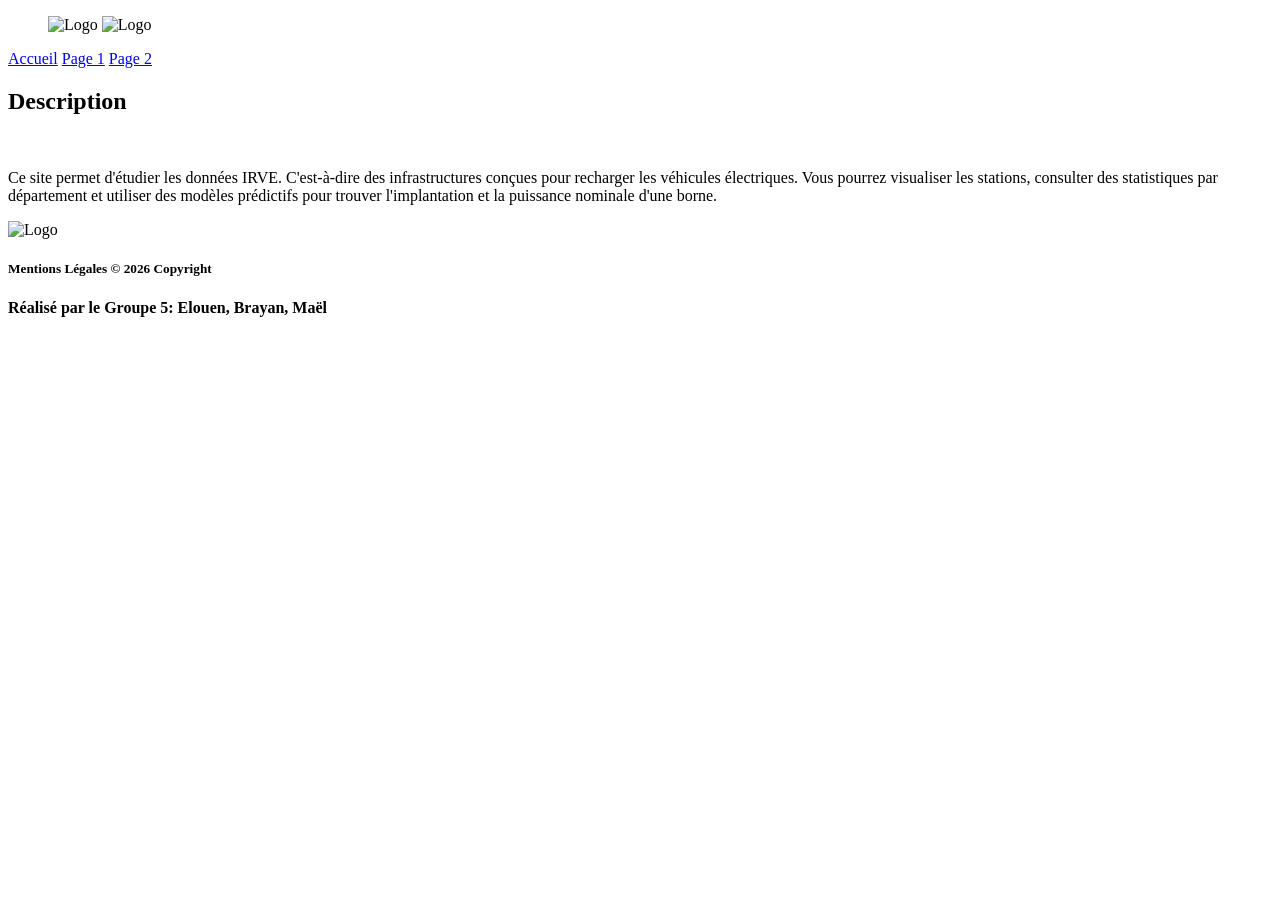
==== web/index.html @ 46cbe06c "index.html" ====
<!DOCTYPE html>
<html lang="fr">
<head>
    <meta charset="UTF-8">
    <meta name="viewport" content="width=device-width, initial-scale=1.0">
    <title>Stations IRVE</title>
    <link rel="stylesheet" href="CSS/style.css">
</head>

<body>

    <header class="header">
        <ul>
            <img src="logo/IRVE.png" alt="Logo" class="IRVE"/>
            <img src="logo/ISEN.png" alt="Logo" class="ISEN" />
        </ul>

        <nav class="navbar">
            <a href="index.html" class="active">Accueil</a>
            <a href="page1.html">Page 1</a>
            <a href="page2.html">Page 2</a>
        </nav>
    </header>

    <main class="main">

        <section class="home-container">

            <div class="text-card">
                <h1>Description</h1>
                <br>

                <p>
                    Ce site permet d'étudier les données IRVE.
                    C'est-à-dire des infrastructures conçues pour 
                    recharger les véhicules électriques.
                    Vous pourrez visualiser les stations, consulter des
                    statistiques par département et utiliser des modèles prédictifs
                    pour trouver l'implantation et la puissance nominale d'une borne.
                </p>
            </div>

            <div class="image-card">
                <div class="image-placeholder">
                    <img src="logo/borne.jpg" alt="Logo" class="borne">
                </div>
            </div>

        </section>

    </main>

    <footer class="footer">
        <h5>Mentions Légales © 2026 Copyright</h5>
        <h4>Réalisé par le Groupe 5: Elouen, Brayan, Maël</h4>
    </footer>

</body>
</html>
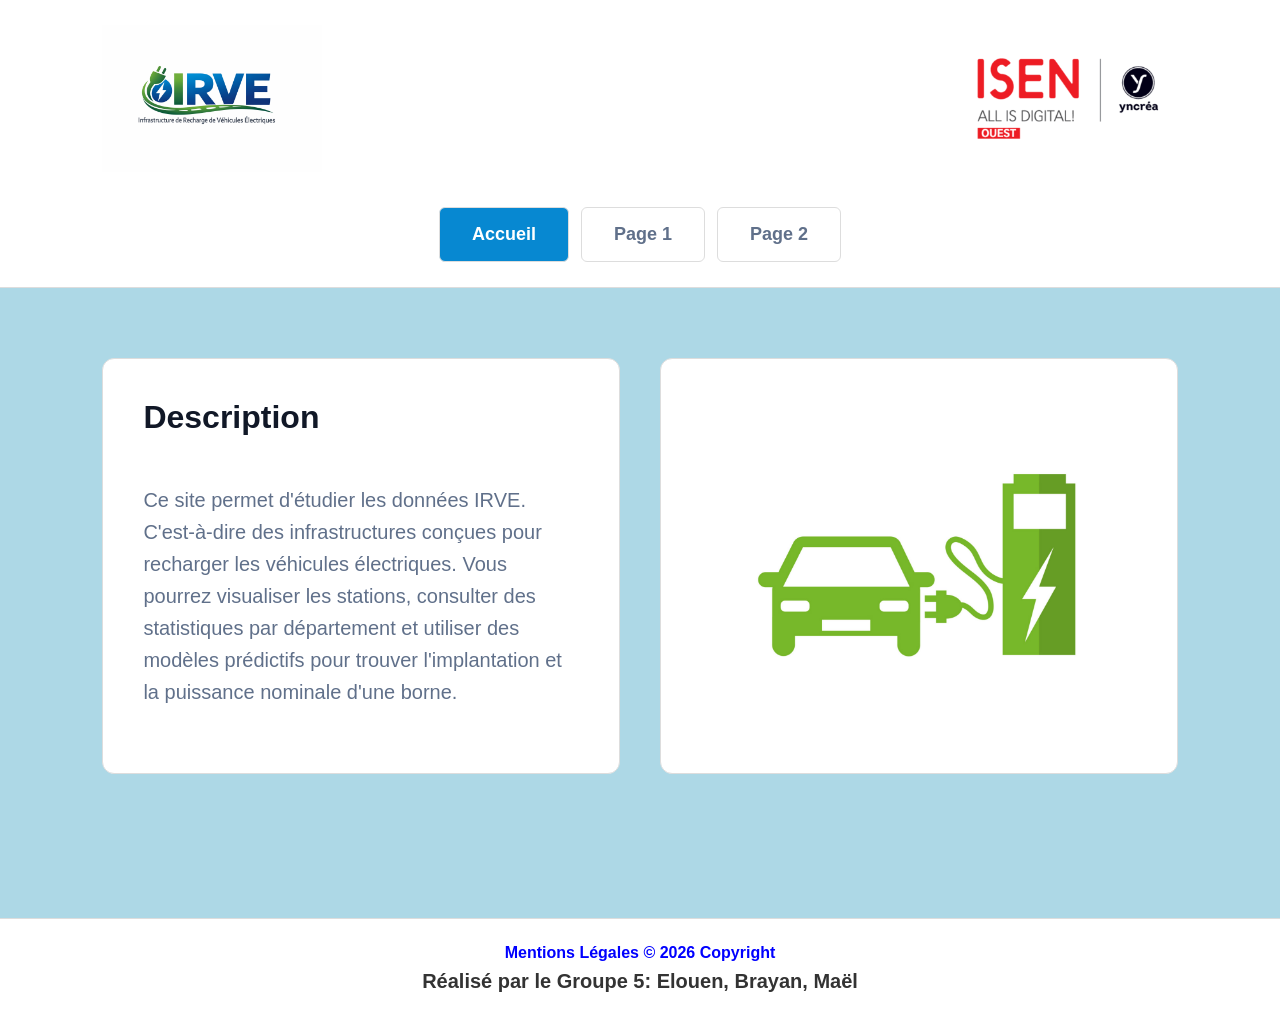
==== commit 9c9502dc: "index.html" ====
--- a/web/index.html
+++ b/web/index.html
@@ -10,10 +10,10 @@
 <body>
 
     <header class="header">
-        <ul>
+        <div class="logos">
             <img src="logo/IRVE.png" alt="Logo" class="IRVE"/>
             <img src="logo/ISEN.png" alt="Logo" class="ISEN" />
-        </ul>
+        </div>
 
         <nav class="navbar">
             <a href="index.html" class="active">Accueil</a>
--- a/web/CSS/style.css
+++ b/web/CSS/style.css
@@ -0,0 +1,388 @@
+* {
+  margin: 0;
+  padding: 0;
+  box-sizing: border-box;
+}
+
+body {
+  font-family: Arial, sans-serif;
+  background-color: lightblue;
+  color: #111827;
+}
+
+/* HEADER */
+
+.header {
+  background-color: white;
+  padding: 25px 8%;
+  border-bottom: 1px solid #ddd;
+}
+
+.logos {
+  display: flex;
+  justify-content: space-between;
+  align-items: center;
+  gap: 30px;
+  margin-bottom: 35px;
+}
+
+.IRVE,
+.ISEN {
+  max-width: 220px;
+  width: 25%;
+  height: auto;
+  object-fit: contain;
+}
+
+/* NAVIGATION */
+
+.navbar {
+  display: flex;
+  gap: 12px;
+  justify-content: center;
+  align-items: center;
+  flex-wrap: wrap;
+}
+
+.navbar a {
+  text-decoration: none;
+  color: #60708a;
+  background-color: white;
+  border: 1px solid #ddd;
+  padding: 16px 32px;
+  border-radius: 6px;
+  font-weight: bold;
+  font-size: 18px;
+}
+
+.navbar a:hover {
+  background-color: #eef3f8;
+}
+
+.navbar .active {
+  background-color: #0788d1;
+  color: white;
+}
+
+/* MAIN */
+
+.main {
+  min-height: 70vh;
+  padding: 70px 8%;
+}
+
+.home-container {
+  max-width: 1400px;
+  margin: auto;
+  display: grid;
+  grid-template-columns: 1fr 1fr;
+  gap: 40px;
+}
+
+/* CARTES */
+
+.text-card,
+.image-card,
+.card {
+  background-color: white;
+  border: 1px solid #ddd;
+  border-radius: 12px;
+  padding: 40px;
+}
+
+.text-card,
+.image-card {
+  min-height: 330px;
+}
+
+.text-card h1,
+.text-card h2 {
+  font-size: 32px;
+  margin-bottom: 30px;
+}
+
+.text-card p {
+  color: #60708a;
+  font-size: 20px;
+  line-height: 1.6;
+  margin-bottom: 25px;
+}
+
+.image-card {
+  display: flex;
+  align-items: center;
+  justify-content: center;
+}
+
+.image-placeholder {
+  width: 100%;
+  display: flex;
+  justify-content: center;
+  align-items: center;
+}
+
+.borne {
+  max-width: 80%;
+  max-height: 300px;
+  height: auto;
+  object-fit: contain;
+}
+
+/* PAGE 1 */
+
+.card {
+  margin-bottom: 45px;
+}
+
+.card h2 {
+  font-size: 30px;
+  margin-bottom: 10px;
+}
+
+.card p {
+  color: #60708a;
+  font-size: 18px;
+  margin-bottom: 25px;
+}
+
+.map-frame {
+  width: 100%;
+  height: 520px;
+  border: none;
+  border-radius: 8px;
+  background-color: #111827;
+}
+
+.station-table {
+  width: 100%;
+  border-collapse: collapse;
+  margin-top: 20px;
+}
+
+.station-table th,
+.station-table td {
+  padding: 16px;
+  border-bottom: 1px solid #ddd;
+  text-align: left;
+}
+
+.station-table th {
+  color: #60708a;
+  font-weight: bold;
+}
+
+.prediction-buttons {
+  display: grid;
+  grid-template-columns: repeat(3, 1fr);
+  gap: 25px;
+  margin-bottom: 45px;
+}
+
+.prediction-buttons a {
+  text-align: center;
+  text-decoration: none;
+  color: #0788d1;
+  border: 2px solid #0788d1;
+  padding: 18px;
+  border-radius: 6px;
+  font-size: 20px;
+  font-weight: bold;
+  background-color: white;
+}
+
+.prediction-buttons a:hover {
+  background-color: #0788d1;
+  color: white;
+}
+
+/* PAGE 2 */
+
+.content {
+  max-width: 1200px;
+  margin: auto;
+}
+
+.subtitle {
+  color: #60708a;
+  font-size: 18px;
+}
+
+.select-box {
+  background-color: white;
+  border: 1px solid #ddd;
+  border-radius: 12px;
+  padding: 30px;
+  margin-top: 30px;
+  max-width: 500px;
+}
+
+.select-box label {
+  display: block;
+  color: #60708a;
+  font-weight: bold;
+  margin-bottom: 10px;
+}
+
+select {
+  width: 100%;
+  padding: 10px;
+  border-radius: 8px;
+  border: 1px solid #d1d5db;
+  font-size: 16px;
+  background: white;
+}
+
+.info-box {
+  margin-top: 30px;
+  padding: 30px;
+  border-radius: 12px;
+  background: white;
+  border: 1px dashed #d1d5db;
+  font-size: 18px;
+  color: #60708a;
+}
+
+/* FORMULAIRES PREDICTION */
+
+.form-grid {
+  display: grid;
+  grid-template-columns: repeat(2, 1fr);
+  gap: 25px;
+}
+
+.form-card {
+  background-color: white;
+  border: 1px solid #ddd;
+  border-radius: 12px;
+  padding: 25px;
+}
+
+.form-card label {
+  display: block;
+  color: #60708a;
+  font-weight: bold;
+  margin-bottom: 12px;
+  font-size: 18px;
+}
+
+.form-card input,
+.form-card select {
+  width: 100%;
+  padding: 10px;
+  border: 1px solid #cbd5e1;
+  border-radius: 5px;
+  font-size: 17px;
+  background-color: #e8f1fb;
+}
+
+.form-card small {
+  display: block;
+  margin-top: 8px;
+  color: #60708a;
+}
+
+.result-box {
+  background-color: white;
+  border: 1px solid #ddd;
+  border-radius: 12px;
+  padding: 28px;
+  margin-top: 35px;
+  margin-bottom: 25px;
+}
+
+.main-button {
+  background-color: #0788d1;
+  color: white;
+  border: none;
+  padding: 18px 45px;
+  border-radius: 6px;
+  font-size: 20px;
+  font-weight: bold;
+  cursor: pointer;
+}
+
+/* FOOTER */
+
+.footer {
+  background-color: white;
+  text-align: center;
+  padding: 25px;
+  border-top: 1px solid #ddd;
+}
+
+.footer h5 {
+  color: blue;
+  font-size: 16px;
+  margin-bottom: 8px;
+}
+
+.footer h4 {
+  color: #333;
+  font-size: 20px;
+}
+
+/* RESPONSIVE */
+
+@media screen and (max-width: 900px) {
+  .header,
+  .main {
+    padding-left: 30px;
+    padding-right: 30px;
+  }
+
+  .logos {
+    justify-content: center;
+    flex-wrap: wrap;
+  }
+
+  .IRVE,
+  .ISEN {
+    width: 160px;
+    max-width: 45%;
+  }
+
+  .home-container,
+  .prediction-buttons,
+  .form-grid {
+    grid-template-columns: 1fr;
+  }
+
+  .navbar a {
+    padding: 12px 24px;
+    font-size: 16px;
+  }
+
+  .text-card,
+  .image-card,
+  .card {
+    padding: 25px;
+  }
+
+  .text-card p {
+    font-size: 17px;
+  }
+
+  .map-frame {
+    height: 380px;
+  }
+
+  .station-table {
+    font-size: 14px;
+  }
+}
+
+@media screen and (max-width: 500px) {
+  .navbar {
+    flex-direction: column;
+  }
+
+  .navbar a {
+    width: 100%;
+    text-align: center;
+  }
+
+  .IRVE,
+  .ISEN {
+    width: 140px;
+  }
+}
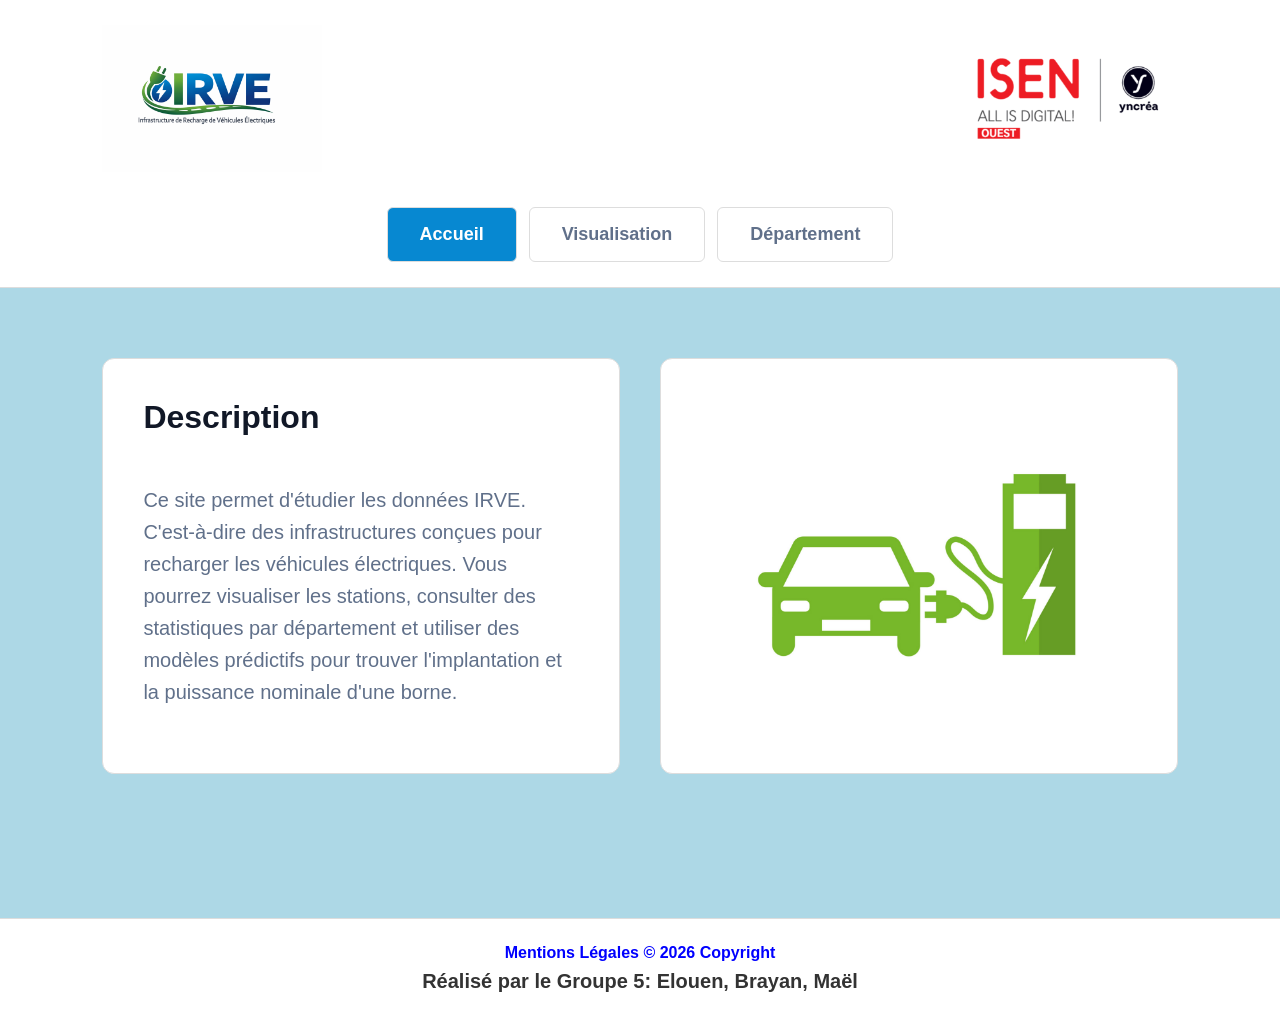
==== commit 4224cc40: "index.html" ====
--- a/web/index.html
+++ b/web/index.html
@@ -17,8 +17,8 @@
 
         <nav class="navbar">
             <a href="index.html" class="active">Accueil</a>
-            <a href="page1.html">Page 1</a>
-            <a href="page2.html">Page 2</a>
+            <a href="page1.html">Visualisation</a>
+            <a href="page2.html">Département</a>
         </nav>
     </header>
 
